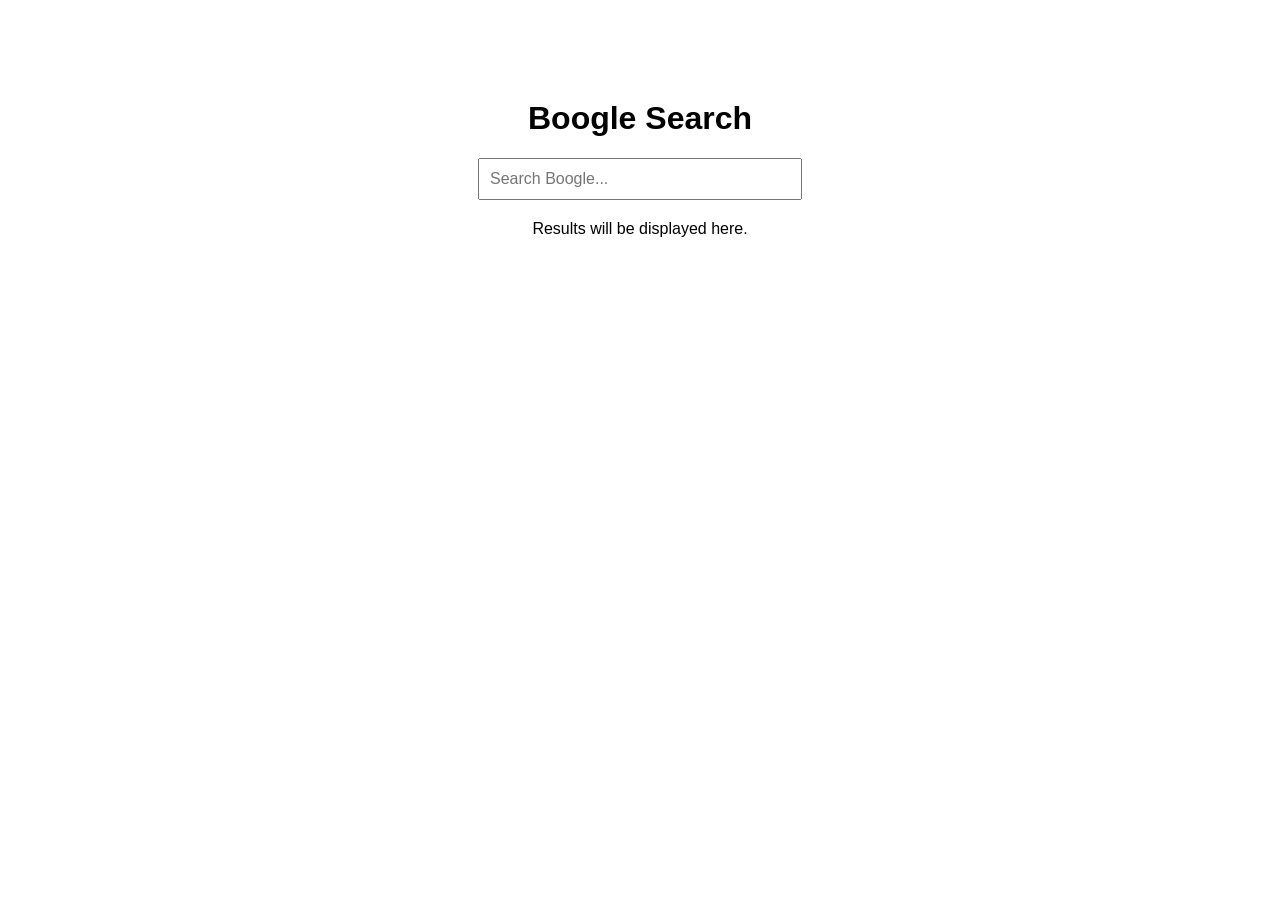
==== index.html @ 3408f983 "Create index.html for Boogle search engine with HTML structure" ====
<!DOCTYPE html>
<html lang="en">
<head>
    <meta charset="UTF-8">
    <meta name="viewport" content="width=device-width, initial-scale=1.0">
    <title>Boogle Search Engine</title>
    <style>
        body {
            font-family: Arial, sans-serif;
            text-align: center;
            margin-top: 100px;
        }
        #searchBox {
            width: 300px;
            padding: 10px;
            font-size: 16px;
        }
        #results {
            margin-top: 20px;
            font-size: 16px;
        }
    </style>
</head>
<body>
    <h1>Boogle Search</h1>
    <input type="text" id="searchBox" placeholder="Search Boogle...">
    <div id="results">Results will be displayed here.</div>
</body>
</html>
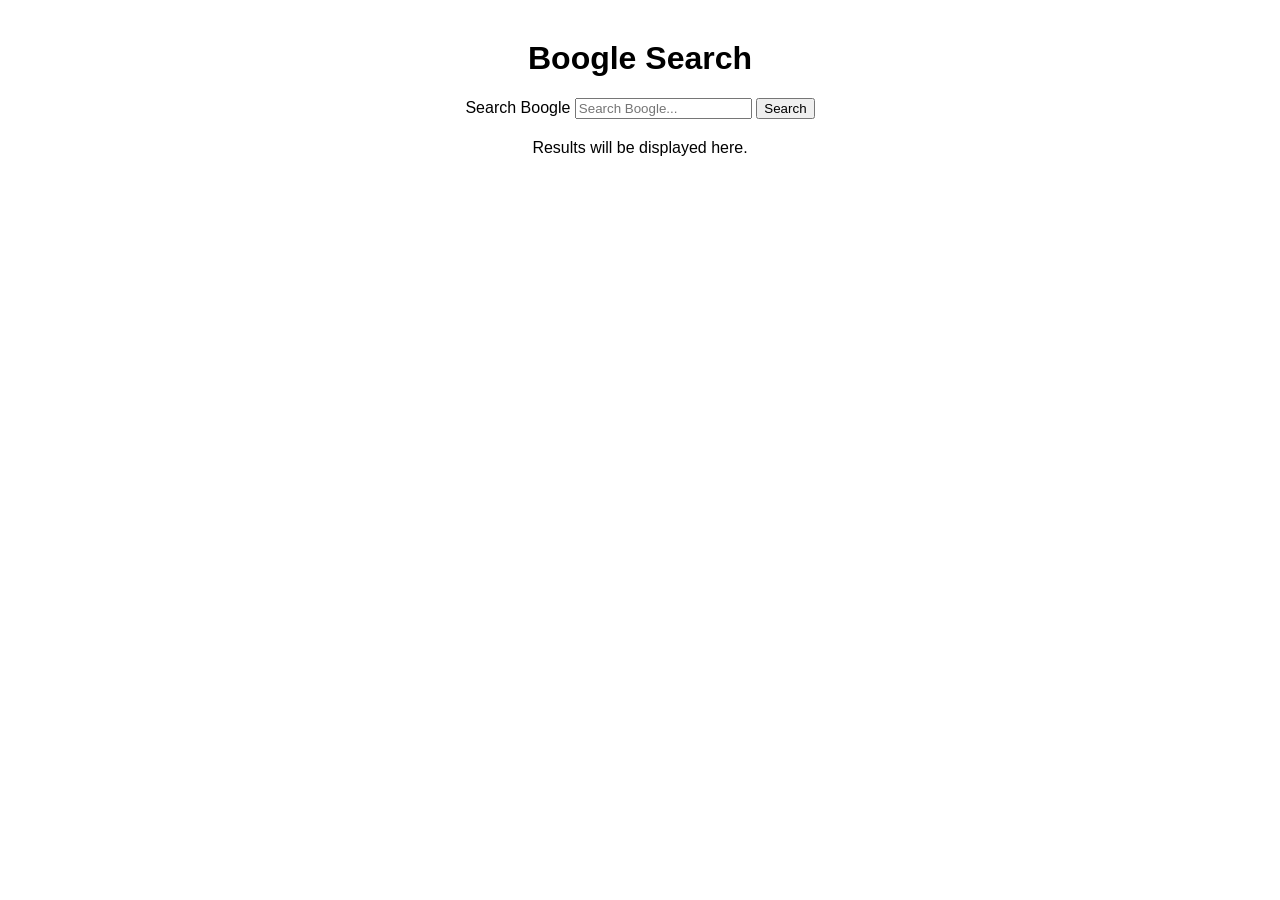
==== commit 45535e95: "Update index.html" ====
--- a/index.html
+++ b/index.html
@@ -1,29 +1,27 @@
 <!DOCTYPE html>
 <html lang="en">
 <head>
-    <meta charset="UTF-8">
-    <meta name="viewport" content="width=device-width, initial-scale=1.0">
-    <title>Boogle Search Engine</title>
-    <style>
-        body {
-            font-family: Arial, sans-serif;
-            text-align: center;
-            margin-top: 100px;
-        }
-        #searchBox {
-            width: 300px;
-            padding: 10px;
-            font-size: 16px;
-        }
-        #results {
-            margin-top: 20px;
-            font-size: 16px;
-        }
-    </style>
+  <meta charset="utf-8" />
+  <meta name="viewport" content="width=device-width,initial-scale=1" />
+  <title>Boogle Search Engine</title>
+  <link rel="stylesheet" href="style.css">
+  <style>
+    /* small page-specific fallback styles */
+    body { font-family: Arial, sans-serif; text-align:center; margin-top:40px; }
+    #results { margin-top:20px; font-size:16px; max-width:900px; margin-left:auto; margin-right:auto; }
+  </style>
 </head>
 <body>
-    <h1>Boogle Search</h1>
-    <input type="text" id="searchBox" placeholder="Search Boogle...">
-    <div id="results">Results will be displayed here.</div>
+  <h1>Boogle Search</h1>
+
+  <div class="search-container" style="justify-content:center;">
+    <label for="searchInput" class="sr-only">Search Boogle</label>
+    <input type="search" id="searchInput" class="search-box" placeholder="Search Boogle..." autocomplete="off" />
+    <button id="searchButton" class="search-button" aria-label="Search">Search</button>
+  </div>
+
+  <div id="results" role="region" aria-live="polite">Results will be displayed here.</div>
+
+  <script src="script.js" defer></script>
 </body>
-</html>+</html>
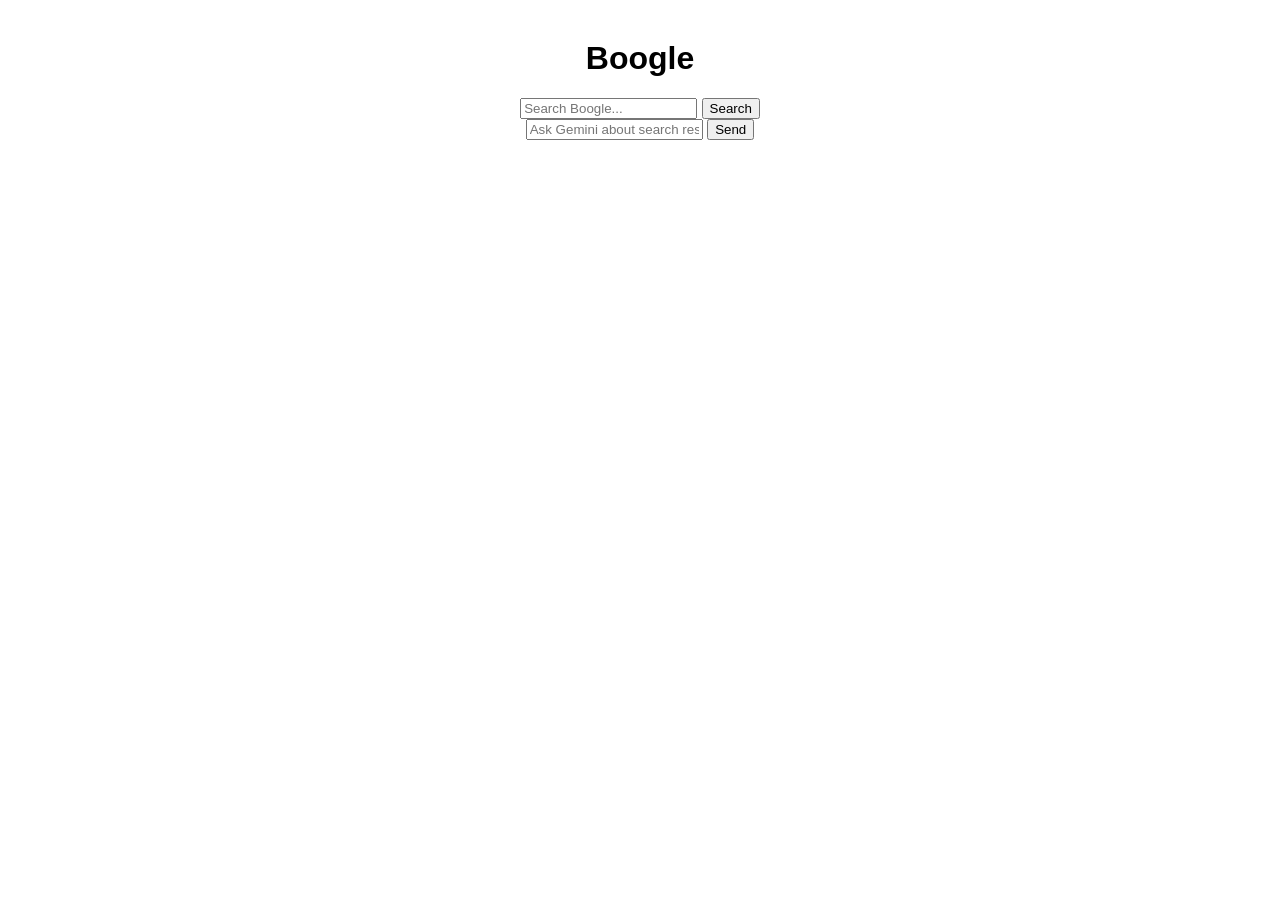
==== commit bd25b727: "Add chatbox with Gemini API integration below search box" ====
--- a/index.html
+++ b/index.html
@@ -12,15 +12,26 @@
   </style>
 </head>
 <body>
-  <h1>Boogle Search</h1>
+  <div class="page-center">
+    <h1 class="logo">Boogle</h1>
 
-  <div class="search-container" style="justify-content:center;">
-    <label for="searchInput" class="sr-only">Search Boogle</label>
-    <input type="search" id="searchInput" class="search-box" placeholder="Search Boogle..." autocomplete="off" />
-    <button id="searchButton" class="search-button" aria-label="Search">Search</button>
+    <div class="search-bar">
+      <input type="search" id="searchInput" placeholder="Search Boogle..." autocomplete="off" />
+      <button id="searchButton">Search</button>
+    </div>
+
+    <div class="chatbox-container">
+      <div class="chat-box" id="chatBox">
+        <div class="chat-messages" id="chatMessages"></div>
+        <div class="chat-input-area">
+          <input type="text" id="chatInput" placeholder="Ask Gemini about search results..." autocomplete="off" />
+          <button id="chatSendButton">Send</button>
+        </div>
+      </div>
+    </div>
+
+    <div id="results"></div>
   </div>
-
-  <div id="results" role="region" aria-live="polite">Results will be displayed here.</div>
 
   <script src="script.js" defer></script>
 </body>
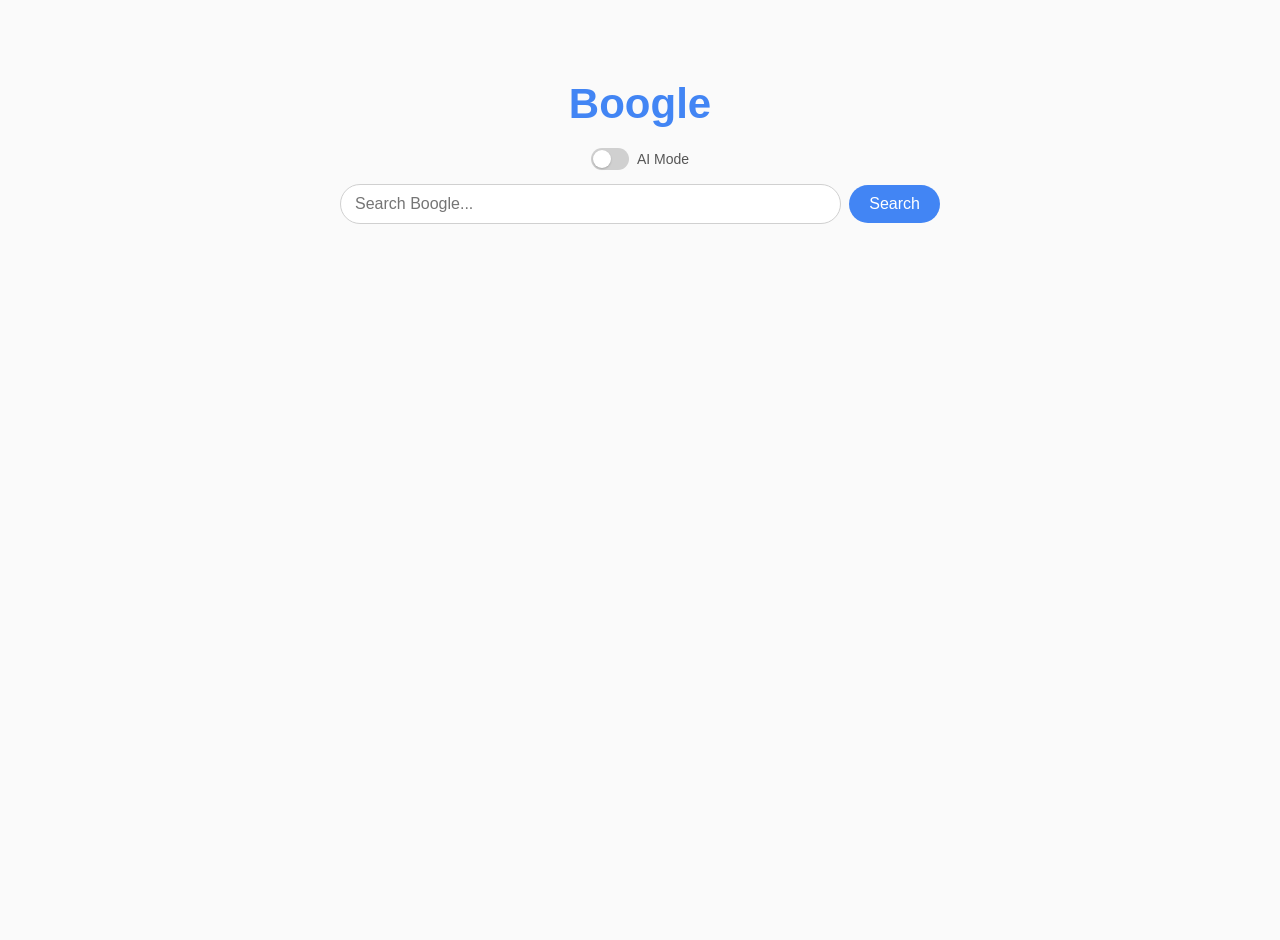
==== commit 5c0268b2: "Sueprcharge with ai" ====
--- a/index.html
+++ b/index.html
@@ -15,21 +15,18 @@
   <div class="page-center">
     <h1 class="logo">Boogle</h1>
 
+    <label class="ai-toggle">
+      <input type="checkbox" id="aiModeToggle" />
+      <span class="switch" aria-hidden="true"></span>
+      <span>AI Mode</span>
+    </label>
+
     <div class="search-bar">
       <input type="search" id="searchInput" placeholder="Search Boogle..." autocomplete="off" />
       <button id="searchButton">Search</button>
     </div>
 
-    <div class="chatbox-container">
-      <div class="chat-box" id="chatBox">
-        <div class="chat-messages" id="chatMessages"></div>
-        <div class="chat-input-area">
-          <input type="text" id="chatInput" placeholder="Ask Gemini about search results..." autocomplete="off" />
-          <button id="chatSendButton">Send</button>
-        </div>
-      </div>
-    </div>
-
+    <div id="aiAnswer" class="ai-answer" hidden></div>
     <div id="results"></div>
   </div>
 
--- a/style.css
+++ b/style.css
@@ -0,0 +1,178 @@
+/* Reset */
+* { margin: 0; padding: 0; box-sizing: border-box; }
+
+html {
+  min-height: 100%;
+}
+
+/* Page Layout */
+body {
+  font-family: Arial, sans-serif;
+  background: #fafafa;
+  display: flex;
+  justify-content: center;
+  align-items: flex-start;
+  padding-top: 40px;
+  padding-bottom: 40px;
+  min-height: 100vh;
+  height: auto;
+  overflow-y: auto;
+}
+
+/* Container */
+.page-center {
+  width: 100%;
+  max-width: 600px;
+  text-align: center;
+}
+
+/* Logo */
+.logo {
+  font-size: 42px;
+  font-weight: 600;
+  color: #4285f4;
+  margin-bottom: 20px;
+}
+
+/* AI Mode */
+.ai-toggle {
+  display: inline-flex;
+  align-items: center;
+  gap: 8px;
+  margin-bottom: 14px;
+  color: #555;
+  font-size: 14px;
+  cursor: pointer;
+  user-select: none;
+}
+
+.ai-toggle input {
+  position: absolute;
+  opacity: 0;
+  pointer-events: none;
+}
+
+.switch {
+  width: 38px;
+  height: 22px;
+  padding: 2px;
+  border-radius: 999px;
+  background: #d0d0d0;
+  transition: background 160ms ease;
+}
+
+.switch::before {
+  content: "";
+  display: block;
+  width: 18px;
+  height: 18px;
+  border-radius: 50%;
+  background: white;
+  box-shadow: 0 1px 2px rgba(0,0,0,0.2);
+  transition: transform 160ms ease;
+}
+
+.ai-toggle input:checked + .switch {
+  background: #4285f4;
+}
+
+.ai-toggle input:checked + .switch::before {
+  transform: translateX(16px);
+}
+
+/* Search */
+.search-bar {
+  display: flex;
+  gap: 8px;
+  justify-content: center;
+  align-items: center;
+  margin-bottom: 20px;
+}
+
+.search-bar input {
+  width: 100%;
+  padding: 10px 14px;
+  font-size: 16px;
+  border: 1px solid #d0d0d0;
+  border-radius: 24px;
+}
+
+.search-bar button {
+  padding: 10px 20px;
+  border-radius: 24px;
+  border: none;
+  background: #4285f4;
+  color: white;
+  cursor: pointer;
+  font-size: 16px;
+}
+
+.search-bar button:hover {
+  background: #3070d8;
+}
+
+.search-bar button:disabled {
+  background: #9bbcf5;
+  cursor: not-allowed;
+}
+
+/* Results */
+#results {
+  text-align: left;
+  display: flex;
+  flex-direction: column;
+  gap: 10px;
+}
+
+.result-item {
+  padding: 12px 14px;
+  background: white;
+  border-radius: 6px;
+  box-shadow: 0 1px 3px rgba(0,0,0,0.1);
+}
+
+.result-item h3 {
+  font-size: 17px;
+  margin-bottom: 4px;
+}
+
+.result-item p {
+  font-size: 14px;
+  color: #555;
+  margin-bottom: 4px;
+}
+
+.result-item a {
+  font-size: 13px;
+  word-break: break-all;
+}
+
+.ai-answer {
+  text-align: left;
+  padding: 12px 14px;
+  margin-bottom: 16px;
+  background: white;
+  border-radius: 6px;
+  box-shadow: 0 1px 3px rgba(0,0,0,0.1);
+  font-size: 14px;
+  color: #333;
+  line-height: 1.45;
+  overflow-wrap: anywhere;
+  white-space: normal;
+}
+
+.ai-answer p,
+.ai-answer ul,
+.ai-answer ol {
+  margin-bottom: 8px;
+}
+
+.ai-answer ul,
+.ai-answer ol {
+  padding-left: 20px;
+}
+
+.ai-answer a {
+  color: #1a0dab;
+  word-break: break-all;
+}
